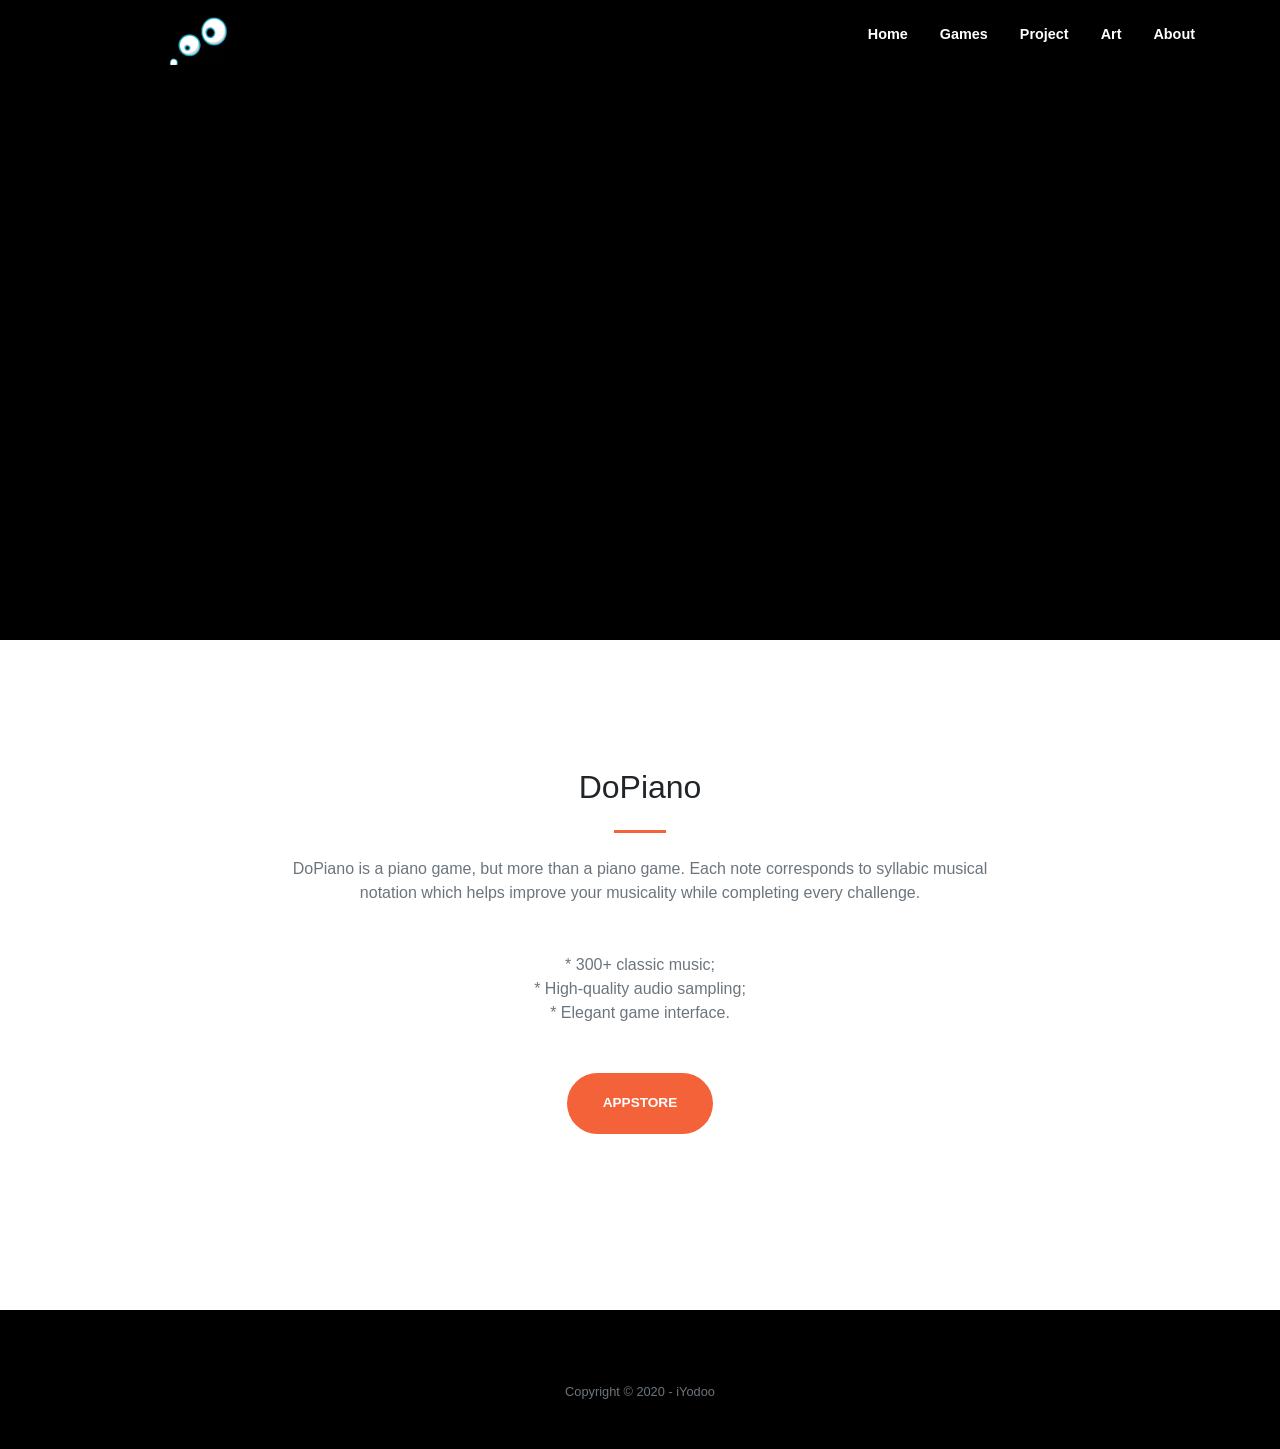
==== games/dopiano/index.html @ fdf3b3b7 "Add files via upload" ====
<!DOCTYPE html>
<html lang="en">
    <head>
        <meta charset="utf-8" />
        <meta name="viewport" content="width=device-width, initial-scale=1, shrink-to-fit=no" />
        <meta name="description" content="" />
        <meta name="author" content="" />
        <title>iYodoo Indie Studio | DoPiano</title>
        <!-- Favicon-->
        <link rel="icon" type="image/x-icon" href="assets/img/favicon.ico" />
        <!-- Font Awesome icons (free version)-->
        <!-- <script src="https://use.fontawesome.com/releases/v5.13.0/js/all.js" crossorigin="anonymous"></script> -->
        <!-- Google fonts-->
        <link href="../../css/font.css" rel="stylesheet" type="text/css" />
        <!-- Third party plugin CSS-->
        <link href="../../css/magnific-popup.min.css" rel="stylesheet" />
        <!-- Core theme CSS (includes Bootstrap)-->
        <link href="../../css/styles.css" rel="stylesheet" />
        <link href="../../css/main.css" rel="stylesheet" />
    </head>
    <body id="page-top">
        <!-- Navigation-->
        <nav class="navbar navbar-expand-lg navbar-light fixed-top" id="mainNav">
            <div class="container">
                <a class="navbar-brand js-scroll-trigger" href="#page-top">
                    <img src="../../assets/img/logo.gif">
                </a>
                <button class="navbar-toggler navbar-toggler-right" type="button" data-toggle="collapse" data-target="#navbarResponsive" aria-controls="navbarResponsive" aria-expanded="false" aria-label="Toggle navigation"><span class="navbar-toggler-icon"></span></button>
                <div class="collapse navbar-collapse" id="navbarResponsive">
                    <ul class="navbar-nav ml-auto my-2 my-lg-0">
                        <li class="nav-item"><a class="nav-link js-scroll-trigger" href="../../index.html">Home</a></li>
                        <li class="nav-item"><a class="nav-link js-scroll-trigger" href="../../games.html">Games</a></li>
                        <li class="nav-item"><a class="nav-link js-scroll-trigger" href="../../project.html">Project</a></li>
                        <li class="nav-item"><a class="nav-link js-scroll-trigger" href="../../art.html">Art</a></li>
                        <li class="nav-item"><a class="nav-link js-scroll-trigger" href="../../about.html">About</a></li>
                    </ul>
                </div>
            </div>
        </nav>
        <!-- Masthead-->
        <header class="masthead" style="background-image: none; background-color: #000; text-align: center; height: 70vh;">
            <iframe class="container h-100" style="border: none;" src="https://www.youtube.com/embed/G8ytgxa608U">
            </iframe>
        </header>
        <!-- Contact-->
        <section class="page-section" id="contact">
            <div class="container">
                <div class="row justify-content-center">
                    <div class="col-lg-8 text-center">
                        <h2 class="mt-0">DoPiano</h2>
                        <hr class="divider my-4" />
                        <p class="text-muted mb-5">
                            DoPiano is a piano game, but more than a piano game. Each note corresponds to syllabic musical notation which helps improve your musicality while completing every challenge.
                        </p>
                        <p class="text-muted mb-5">
                            * 300+ classic music;<br/>
                            * High-quality audio sampling;<br/>
                            * Elegant game interface.
                        </p>
                        <p class="text-muted mb-5">
                            <a class="btn btn-primary btn-xl js-scroll-trigger" target="blank" href="https://apps.apple.com/us/app/id1550883165">AppStore</a>
                            <!-- <a class="btn btn-primary btn-xl js-scroll-trigger" target="blank" href="https://play.google.com/store/apps/details?id=com.iyodoo.unichariot&hl=us">GooglePlay</a> -->
                        </p>
                    </div>
                </div>
                <div class="row">
                    <div class="col-lg-4 ml-auto text-center mb-5 mb-lg-0">
                        <i class="fas fa-phone fa-3x mb-3 text-muted"></i>
                        <!-- <div>+1 (555) 123-4567</div> -->
                    </div>
                    <div class="col-lg-4 mr-auto text-center">
                        <i class="fas fa-envelope fa-3x mb-3 text-muted"></i >
                        <!-- <a class="d-block" href="mailto:contact@yourwebsite.com">contact@yourwebsite.com</a> -->
                    </div>
                </div>
            </div>
        </section>
        <!-- Portfolio-->
        <section id="portfolio">
            <div class="container-fluid p-0">
                <div class="row no-gutters">
                    <div class="col-lg-4 col-sm-6">
                        <a class="portfolio-box" href="./images/dopiano_01.png"
                            ><img class="img-fluid" src="./images/s_dopiano_01.png" alt="" />
                            <div class="portfolio-box-caption">
                                <div class="project-category text-white-50">DoPiano 1</div>
                                <div class="project-name">DoPiano</div>
                            </div>
                        </a>
                    </div>
                    <div class="col-lg-4 col-sm-6">
                        <a class="portfolio-box" href="./images/dopiano_02.png"
                            ><img class="img-fluid" src="./images/s_dopiano_02.png" alt="" />
                            <div class="portfolio-box-caption">
                                <div class="project-category text-white-50">DoPiano 2</div>
                                <div class="project-name">DoPiano</div>
                            </div>
                        </a>
                    </div>
                    <div class="col-lg-4 col-sm-6">
                        <a class="portfolio-box" href="./images/dopiano_03.png"
                            ><img class="img-fluid" src="./images/s_dopiano_03.png" alt="" />
                            <div class="portfolio-box-caption">
                                <div class="project-category text-white-50">DoPiano 3</div>
                                <div class="project-name">DoPiano</div>
                            </div>
                        </a>
                    </div>
                </div>
            </div>
        </section>
        <!-- Footer-->
        <footer class="bg-light py-5">
            <div class="container"><div class="small text-center text-muted">Copyright © 2020 - iYodoo</div></div>
        </footer>
        <!-- Bootstrap core JS-->
        <script src="../../js/jquery.min.js"></script>
        <script src="../../js/bootstrap.bundle.min.js"></script>
        <!-- Third party plugin JS-->
        <script src="../../js/jquery.easing.min.js"></script>
        <script src="../../js/jquery.magnific-popup.min.js"></script>
        <!-- Core theme JS-->
        <script src="../../js/scripts.js"></script>
    </body>
</html>
---- css/font.css ----
/* latin-ext */
@font-face {
  font-family: 'Merriweather Sans';
  font-style: normal;
  font-weight: 400;
  src: local('Merriweather Sans'), local('MerriweatherSans-Regular'), url(https://fonts.gstatic.com/s/merriweathersans/v11/2-c99IRs1JiJN1FRAMjTN5zd9vgsFHX7QjXp8Bte9ZM.woff2) format('woff2');
  unicode-range: U+0100-024F, U+0259, U+1E00-1EFF, U+2020, U+20A0-20AB, U+20AD-20CF, U+2113, U+2C60-2C7F, U+A720-A7FF;
}
/* latin */
@font-face {
  font-family: 'Merriweather Sans';
  font-style: normal;
  font-weight: 400;
  src: local('Merriweather Sans'), local('MerriweatherSans-Regular'), url(https://fonts.gstatic.com/s/merriweathersans/v11/2-c99IRs1JiJN1FRAMjTN5zd9vgsFHX1QjXp8Bte.woff2) format('woff2');
  unicode-range: U+0000-00FF, U+0131, U+0152-0153, U+02BB-02BC, U+02C6, U+02DA, U+02DC, U+2000-206F, U+2074, U+20AC, U+2122, U+2191, U+2193, U+2212, U+2215, U+FEFF, U+FFFD;
}
/* latin-ext */
@font-face {
  font-family: 'Merriweather Sans';
  font-style: normal;
  font-weight: 700;
  src: local('Merriweather Sans Bold'), local('MerriweatherSans-Bold'), url(https://fonts.gstatic.com/s/merriweathersans/v11/2-c49IRs1JiJN1FRAMjTN5zd9vgsFH1OZyDK0hZ0z5qZUqw.woff2) format('woff2');
  unicode-range: U+0100-024F, U+0259, U+1E00-1EFF, U+2020, U+20A0-20AB, U+20AD-20CF, U+2113, U+2C60-2C7F, U+A720-A7FF;
}
/* latin */
@font-face {
  font-family: 'Merriweather Sans';
  font-style: normal;
  font-weight: 700;
  src: local('Merriweather Sans Bold'), local('MerriweatherSans-Bold'), url(https://fonts.gstatic.com/s/merriweathersans/v11/2-c49IRs1JiJN1FRAMjTN5zd9vgsFH1OZyDE0hZ0z5qZ.woff2) format('woff2');
  unicode-range: U+0000-00FF, U+0131, U+0152-0153, U+02BB-02BC, U+02C6, U+02DA, U+02DC, U+2000-206F, U+2074, U+20AC, U+2122, U+2191, U+2193, U+2212, U+2215, U+FEFF, U+FFFD;
}
/* cyrillic-ext */
@font-face {
  font-family: 'Merriweather';
  font-style: italic;
  font-weight: 300;
  src: local('Merriweather Light Italic'), local('Merriweather-LightItalic'), url(https://fonts.gstatic.com/s/merriweather/v21/u-4l0qyriQwlOrhSvowK_l5-eR7lXff1jvzDP3WGO5g.woff2) format('woff2');
  unicode-range: U+0460-052F, U+1C80-1C88, U+20B4, U+2DE0-2DFF, U+A640-A69F, U+FE2E-FE2F;
}
/* cyrillic */
@font-face {
  font-family: 'Merriweather';
  font-style: italic;
  font-weight: 300;
  src: local('Merriweather Light Italic'), local('Merriweather-LightItalic'), url(https://fonts.gstatic.com/s/merriweather/v21/u-4l0qyriQwlOrhSvowK_l5-eR7lXff8jvzDP3WGO5g.woff2) format('woff2');
  unicode-range: U+0400-045F, U+0490-0491, U+04B0-04B1, U+2116;
}
/* vietnamese */
@font-face {
  font-family: 'Merriweather';
  font-style: italic;
  font-weight: 300;
  src: local('Merriweather Light Italic'), local('Merriweather-LightItalic'), url(https://fonts.gstatic.com/s/merriweather/v21/u-4l0qyriQwlOrhSvowK_l5-eR7lXff3jvzDP3WGO5g.woff2) format('woff2');
  unicode-range: U+0102-0103, U+0110-0111, U+0128-0129, U+0168-0169, U+01A0-01A1, U+01AF-01B0, U+1EA0-1EF9, U+20AB;
}
/* latin-ext */
@font-face {
  font-family: 'Merriweather';
  font-style: italic;
  font-weight: 300;
  src: local('Merriweather Light Italic'), local('Merriweather-LightItalic'), url(https://fonts.gstatic.com/s/merriweather/v21/u-4l0qyriQwlOrhSvowK_l5-eR7lXff2jvzDP3WGO5g.woff2) format('woff2');
  unicode-range: U+0100-024F, U+0259, U+1E00-1EFF, U+2020, U+20A0-20AB, U+20AD-20CF, U+2113, U+2C60-2C7F, U+A720-A7FF;
}
/* latin */
@font-face {
  font-family: 'Merriweather';
  font-style: italic;
  font-weight: 300;
  src: local('Merriweather Light Italic'), local('Merriweather-LightItalic'), url(https://fonts.gstatic.com/s/merriweather/v21/u-4l0qyriQwlOrhSvowK_l5-eR7lXff4jvzDP3WG.woff2) format('woff2');
  unicode-range: U+0000-00FF, U+0131, U+0152-0153, U+02BB-02BC, U+02C6, U+02DA, U+02DC, U+2000-206F, U+2074, U+20AC, U+2122, U+2191, U+2193, U+2212, U+2215, U+FEFF, U+FFFD;
}
/* cyrillic-ext */
@font-face {
  font-family: 'Merriweather';
  font-style: italic;
  font-weight: 400;
  src: local('Merriweather Italic'), local('Merriweather-Italic'), url(https://fonts.gstatic.com/s/merriweather/v21/u-4m0qyriQwlOrhSvowK_l5-eRZDf-LVrPHpBXw.woff2) format('woff2');
  unicode-range: U+0460-052F, U+1C80-1C88, U+20B4, U+2DE0-2DFF, U+A640-A69F, U+FE2E-FE2F;
}
/* cyrillic */
@font-face {
  font-family: 'Merriweather';
  font-style: italic;
  font-weight: 400;
  src: local('Merriweather Italic'), local('Merriweather-Italic'), url(https://fonts.gstatic.com/s/merriweather/v21/u-4m0qyriQwlOrhSvowK_l5-eRZKf-LVrPHpBXw.woff2) format('woff2');
  unicode-range: U+0400-045F, U+0490-0491, U+04B0-04B1, U+2116;
}
/* vietnamese */
@font-face {
  font-family: 'Merriweather';
  font-style: italic;
  font-weight: 400;
  src: local('Merriweather Italic'), local('Merriweather-Italic'), url(https://fonts.gstatic.com/s/merriweather/v21/u-4m0qyriQwlOrhSvowK_l5-eRZBf-LVrPHpBXw.woff2) format('woff2');
  unicode-range: U+0102-0103, U+0110-0111, U+0128-0129, U+0168-0169, U+01A0-01A1, U+01AF-01B0, U+1EA0-1EF9, U+20AB;
}
/* latin-ext */
@font-face {
  font-family: 'Merriweather';
  font-style: italic;
  font-weight: 400;
  src: local('Merriweather Italic'), local('Merriweather-Italic'), url(https://fonts.gstatic.com/s/merriweather/v21/u-4m0qyriQwlOrhSvowK_l5-eRZAf-LVrPHpBXw.woff2) format('woff2');
  unicode-range: U+0100-024F, U+0259, U+1E00-1EFF, U+2020, U+20A0-20AB, U+20AD-20CF, U+2113, U+2C60-2C7F, U+A720-A7FF;
}
/* latin */
@font-face {
  font-family: 'Merriweather';
  font-style: italic;
  font-weight: 400;
  src: local('Merriweather Italic'), local('Merriweather-Italic'), url(https://fonts.gstatic.com/s/merriweather/v21/u-4m0qyriQwlOrhSvowK_l5-eRZOf-LVrPHp.woff2) format('woff2');
  unicode-range: U+0000-00FF, U+0131, U+0152-0153, U+02BB-02BC, U+02C6, U+02DA, U+02DC, U+2000-206F, U+2074, U+20AC, U+2122, U+2191, U+2193, U+2212, U+2215, U+FEFF, U+FFFD;
}
/* cyrillic-ext */
@font-face {
  font-family: 'Merriweather';
  font-style: italic;
  font-weight: 700;
  src: local('Merriweather Bold Italic'), local('Merriweather-BoldItalic'), url(https://fonts.gstatic.com/s/merriweather/v21/u-4l0qyriQwlOrhSvowK_l5-eR71Wvf1jvzDP3WGO5g.woff2) format('woff2');
  unicode-range: U+0460-052F, U+1C80-1C88, U+20B4, U+2DE0-2DFF, U+A640-A69F, U+FE2E-FE2F;
}
/* cyrillic */
@font-face {
  font-family: 'Merriweather';
  font-style: italic;
  font-weight: 700;
  src: local('Merriweather Bold Italic'), local('Merriweather-BoldItalic'), url(https://fonts.gstatic.com/s/merriweather/v21/u-4l0qyriQwlOrhSvowK_l5-eR71Wvf8jvzDP3WGO5g.woff2) format('woff2');
  unicode-range: U+0400-045F, U+0490-0491, U+04B0-04B1, U+2116;
}
/* vietnamese */
@font-face {
  font-family: 'Merriweather';
  font-style: italic;
  font-weight: 700;
  src: local('Merriweather Bold Italic'), local('Merriweather-BoldItalic'), url(https://fonts.gstatic.com/s/merriweather/v21/u-4l0qyriQwlOrhSvowK_l5-eR71Wvf3jvzDP3WGO5g.woff2) format('woff2');
  unicode-range: U+0102-0103, U+0110-0111, U+0128-0129, U+0168-0169, U+01A0-01A1, U+01AF-01B0, U+1EA0-1EF9, U+20AB;
}
/* latin-ext */
@font-face {
  font-family: 'Merriweather';
  font-style: italic;
  font-weight: 700;
  src: local('Merriweather Bold Italic'), local('Merriweather-BoldItalic'), url(https://fonts.gstatic.com/s/merriweather/v21/u-4l0qyriQwlOrhSvowK_l5-eR71Wvf2jvzDP3WGO5g.woff2) format('woff2');
  unicode-range: U+0100-024F, U+0259, U+1E00-1EFF, U+2020, U+20A0-20AB, U+20AD-20CF, U+2113, U+2C60-2C7F, U+A720-A7FF;
}
/* latin */
@font-face {
  font-family: 'Merriweather';
  font-style: italic;
  font-weight: 700;
  src: local('Merriweather Bold Italic'), local('Merriweather-BoldItalic'), url(https://fonts.gstatic.com/s/merriweather/v21/u-4l0qyriQwlOrhSvowK_l5-eR71Wvf4jvzDP3WG.woff2) format('woff2');
  unicode-range: U+0000-00FF, U+0131, U+0152-0153, U+02BB-02BC, U+02C6, U+02DA, U+02DC, U+2000-206F, U+2074, U+20AC, U+2122, U+2191, U+2193, U+2212, U+2215, U+FEFF, U+FFFD;
}
/* cyrillic-ext */
@font-face {
  font-family: 'Merriweather';
  font-style: normal;
  font-weight: 300;
  src: local('Merriweather Light'), local('Merriweather-Light'), url(https://fonts.gstatic.com/s/merriweather/v21/u-4n0qyriQwlOrhSvowK_l521wRZVcf6hPvhPUWH.woff2) format('woff2');
  unicode-range: U+0460-052F, U+1C80-1C88, U+20B4, U+2DE0-2DFF, U+A640-A69F, U+FE2E-FE2F;
}
/* cyrillic */
@font-face {
  font-family: 'Merriweather';
  font-style: normal;
  font-weight: 300;
  src: local('Merriweather Light'), local('Merriweather-Light'), url(https://fonts.gstatic.com/s/merriweather/v21/u-4n0qyriQwlOrhSvowK_l521wRZXMf6hPvhPUWH.woff2) format('woff2');
  unicode-range: U+0400-045F, U+0490-0491, U+04B0-04B1, U+2116;
}
/* vietnamese */
@font-face {
  font-family: 'Merriweather';
  font-style: normal;
  font-weight: 300;
  src: local('Merriweather Light'), local('Merriweather-Light'), url(https://fonts.gstatic.com/s/merriweather/v21/u-4n0qyriQwlOrhSvowK_l521wRZV8f6hPvhPUWH.woff2) format('woff2');
  unicode-range: U+0102-0103, U+0110-0111, U+0128-0129, U+0168-0169, U+01A0-01A1, U+01AF-01B0, U+1EA0-1EF9, U+20AB;
}
/* latin-ext */
@font-face {
  font-family: 'Merriweather';
  font-style: normal;
  font-weight: 300;
  src: local('Merriweather Light'), local('Merriweather-Light'), url(https://fonts.gstatic.com/s/merriweather/v21/u-4n0qyriQwlOrhSvowK_l521wRZVsf6hPvhPUWH.woff2) format('woff2');
  unicode-range: U+0100-024F, U+0259, U+1E00-1EFF, U+2020, U+20A0-20AB, U+20AD-20CF, U+2113, U+2C60-2C7F, U+A720-A7FF;
}
/* latin */
@font-face {
  font-family: 'Merriweather';
  font-style: normal;
  font-weight: 300;
  src: local('Merriweather Light'), local('Merriweather-Light'), url(https://fonts.gstatic.com/s/merriweather/v21/u-4n0qyriQwlOrhSvowK_l521wRZWMf6hPvhPQ.woff2) format('woff2');
  unicode-range: U+0000-00FF, U+0131, U+0152-0153, U+02BB-02BC, U+02C6, U+02DA, U+02DC, U+2000-206F, U+2074, U+20AC, U+2122, U+2191, U+2193, U+2212, U+2215, U+FEFF, U+FFFD;
}
/* cyrillic-ext */
@font-face {
  font-family: 'Merriweather';
  font-style: normal;
  font-weight: 400;
  src: local('Merriweather Regular'), local('Merriweather-Regular'), url(https://fonts.gstatic.com/s/merriweather/v21/u-440qyriQwlOrhSvowK_l5-cSZMdeX3rsHo.woff2) format('woff2');
  unicode-range: U+0460-052F, U+1C80-1C88, U+20B4, U+2DE0-2DFF, U+A640-A69F, U+FE2E-FE2F;
}
/* cyrillic */
@font-face {
  font-family: 'Merriweather';
  font-style: normal;
  font-weight: 400;
  src: local('Merriweather Regular'), local('Merriweather-Regular'), url(https://fonts.gstatic.com/s/merriweather/v21/u-440qyriQwlOrhSvowK_l5-eCZMdeX3rsHo.woff2) format('woff2');
  unicode-range: U+0400-045F, U+0490-0491, U+04B0-04B1, U+2116;
}
/* vietnamese */
@font-face {
  font-family: 'Merriweather';
  font-style: normal;
  font-weight: 400;
  src: local('Merriweather Regular'), local('Merriweather-Regular'), url(https://fonts.gstatic.com/s/merriweather/v21/u-440qyriQwlOrhSvowK_l5-cyZMdeX3rsHo.woff2) format('woff2');
  unicode-range: U+0102-0103, U+0110-0111, U+0128-0129, U+0168-0169, U+01A0-01A1, U+01AF-01B0, U+1EA0-1EF9, U+20AB;
}
/* latin-ext */
@font-face {
  font-family: 'Merriweather';
  font-style: normal;
  font-weight: 400;
  src: local('Merriweather Regular'), local('Merriweather-Regular'), url(https://fonts.gstatic.com/s/merriweather/v21/u-440qyriQwlOrhSvowK_l5-ciZMdeX3rsHo.woff2) format('woff2');
  unicode-range: U+0100-024F, U+0259, U+1E00-1EFF, U+2020, U+20A0-20AB, U+20AD-20CF, U+2113, U+2C60-2C7F, U+A720-A7FF;
}
/* latin */
@font-face {
  font-family: 'Merriweather';
  font-style: normal;
  font-weight: 400;
  src: local('Merriweather Regular'), local('Merriweather-Regular'), url(https://fonts.gstatic.com/s/merriweather/v21/u-440qyriQwlOrhSvowK_l5-fCZMdeX3rg.woff2) format('woff2');
  unicode-range: U+0000-00FF, U+0131, U+0152-0153, U+02BB-02BC, U+02C6, U+02DA, U+02DC, U+2000-206F, U+2074, U+20AC, U+2122, U+2191, U+2193, U+2212, U+2215, U+FEFF, U+FFFD;
}
/* cyrillic-ext */
@font-face {
  font-family: 'Merriweather';
  font-style: normal;
  font-weight: 700;
  src: local('Merriweather Bold'), local('Merriweather-Bold'), url(https://fonts.gstatic.com/s/merriweather/v21/u-4n0qyriQwlOrhSvowK_l52xwNZVcf6hPvhPUWH.woff2) format('woff2');
  unicode-range: U+0460-052F, U+1C80-1C88, U+20B4, U+2DE0-2DFF, U+A640-A69F, U+FE2E-FE2F;
}
/* cyrillic */
@font-face {
  font-family: 'Merriweather';
  font-style: normal;
  font-weight: 700;
  src: local('Merriweather Bold'), local('Merriweather-Bold'), url(https://fonts.gstatic.com/s/merriweather/v21/u-4n0qyriQwlOrhSvowK_l52xwNZXMf6hPvhPUWH.woff2) format('woff2');
  unicode-range: U+0400-045F, U+0490-0491, U+04B0-04B1, U+2116;
}
/* vietnamese */
@font-face {
  font-family: 'Merriweather';
  font-style: normal;
  font-weight: 700;
  src: local('Merriweather Bold'), local('Merriweather-Bold'), url(https://fonts.gstatic.com/s/merriweather/v21/u-4n0qyriQwlOrhSvowK_l52xwNZV8f6hPvhPUWH.woff2) format('woff2');
  unicode-range: U+0102-0103, U+0110-0111, U+0128-0129, U+0168-0169, U+01A0-01A1, U+01AF-01B0, U+1EA0-1EF9, U+20AB;
}
/* latin-ext */
@font-face {
  font-family: 'Merriweather';
  font-style: normal;
  font-weight: 700;
  src: local('Merriweather Bold'), local('Merriweather-Bold'), url(https://fonts.gstatic.com/s/merriweather/v21/u-4n0qyriQwlOrhSvowK_l52xwNZVsf6hPvhPUWH.woff2) format('woff2');
  unicode-range: U+0100-024F, U+0259, U+1E00-1EFF, U+2020, U+20A0-20AB, U+20AD-20CF, U+2113, U+2C60-2C7F, U+A720-A7FF;
}
/* latin */
@font-face {
  font-family: 'Merriweather';
  font-style: normal;
  font-weight: 700;
  src: local('Merriweather Bold'), local('Merriweather-Bold'), url(https://fonts.gstatic.com/s/merriweather/v21/u-4n0qyriQwlOrhSvowK_l52xwNZWMf6hPvhPQ.woff2) format('woff2');
  unicode-range: U+0000-00FF, U+0131, U+0152-0153, U+02BB-02BC, U+02C6, U+02DA, U+02DC, U+2000-206F, U+2074, U+20AC, U+2122, U+2191, U+2193, U+2212, U+2215, U+FEFF, U+FFFD;
}
---- css/main.css ----
#mainNav {
	padding: 0;
	background-color: #000;
}
#portfolio {
	background: #000;
}
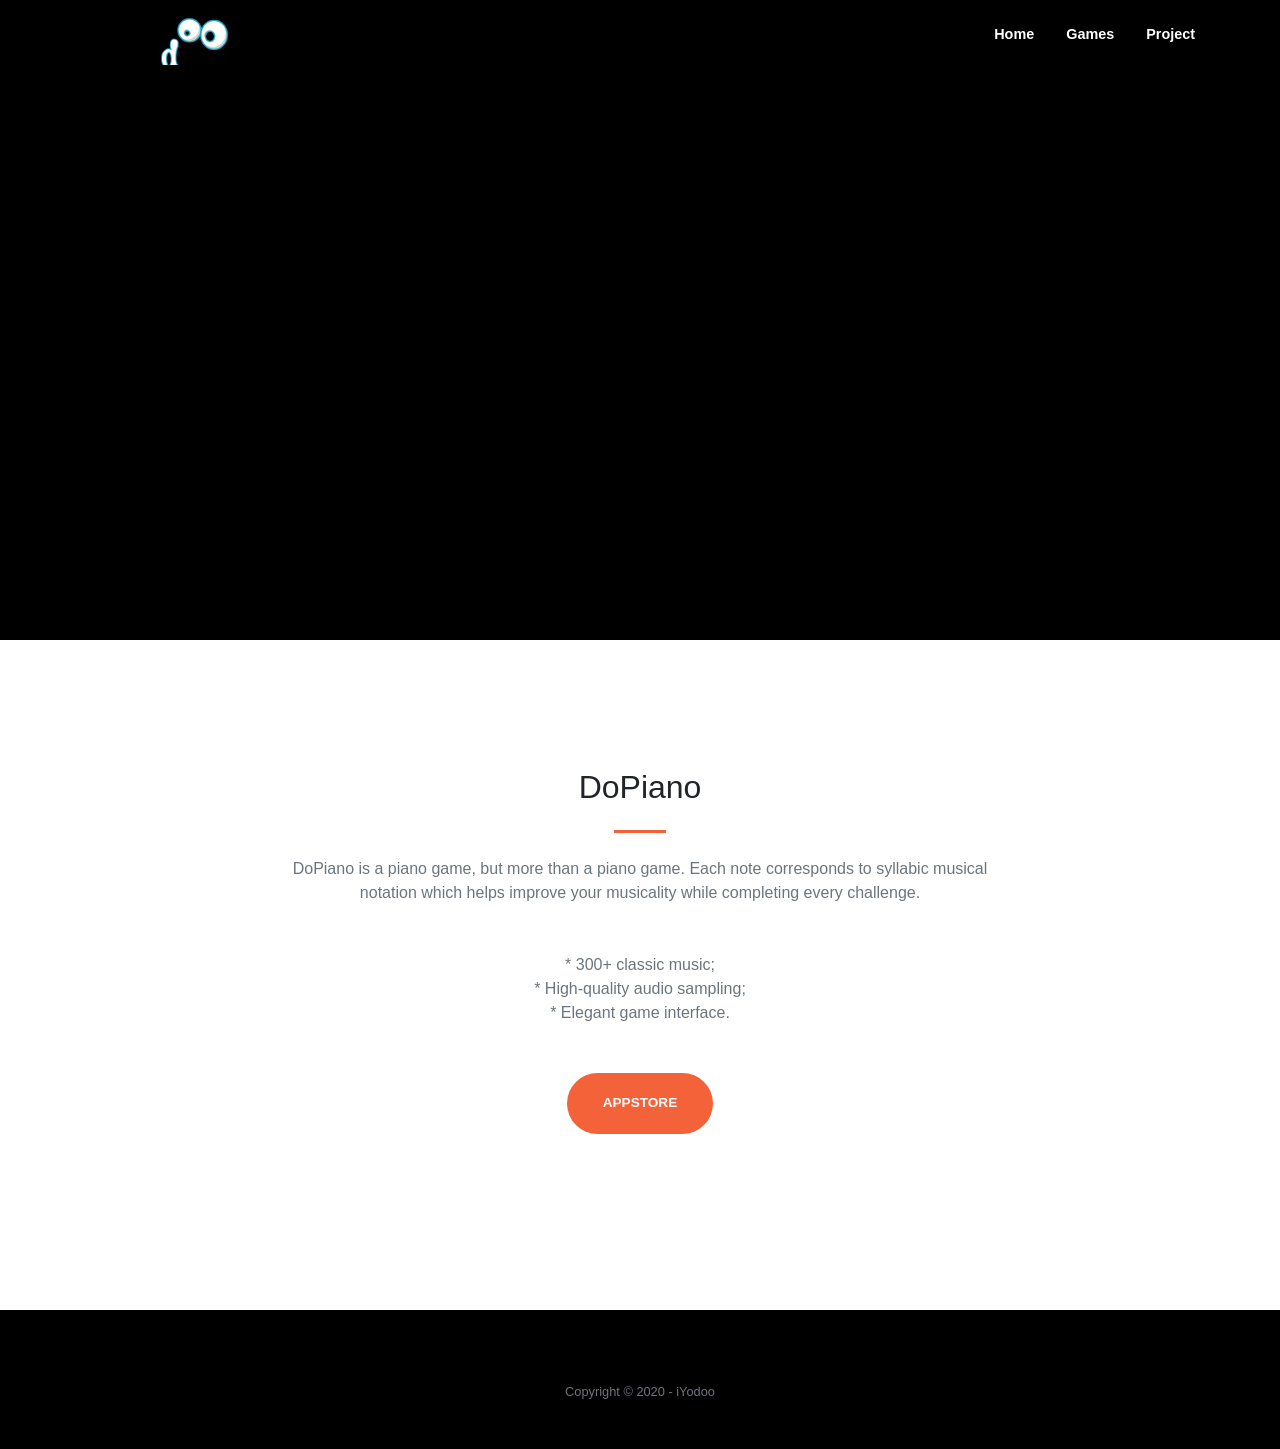
==== commit 5ed94bf8: "renew" ====
--- a/games/dopiano/index.html
+++ b/games/dopiano/index.html
@@ -30,10 +30,8 @@
                 <div class="collapse navbar-collapse" id="navbarResponsive">
                     <ul class="navbar-nav ml-auto my-2 my-lg-0">
                         <li class="nav-item"><a class="nav-link js-scroll-trigger" href="../../index.html">Home</a></li>
-                        <li class="nav-item"><a class="nav-link js-scroll-trigger" href="../../games.html">Games</a></li>
+                        <li class="nav-item"><a class="nav-link js-scroll-trigger active" href="../../games.html">Games</a></li>
                         <li class="nav-item"><a class="nav-link js-scroll-trigger" href="../../project.html">Project</a></li>
-                        <li class="nav-item"><a class="nav-link js-scroll-trigger" href="../../art.html">Art</a></li>
-                        <li class="nav-item"><a class="nav-link js-scroll-trigger" href="../../about.html">About</a></li>
                     </ul>
                 </div>
             </div>
